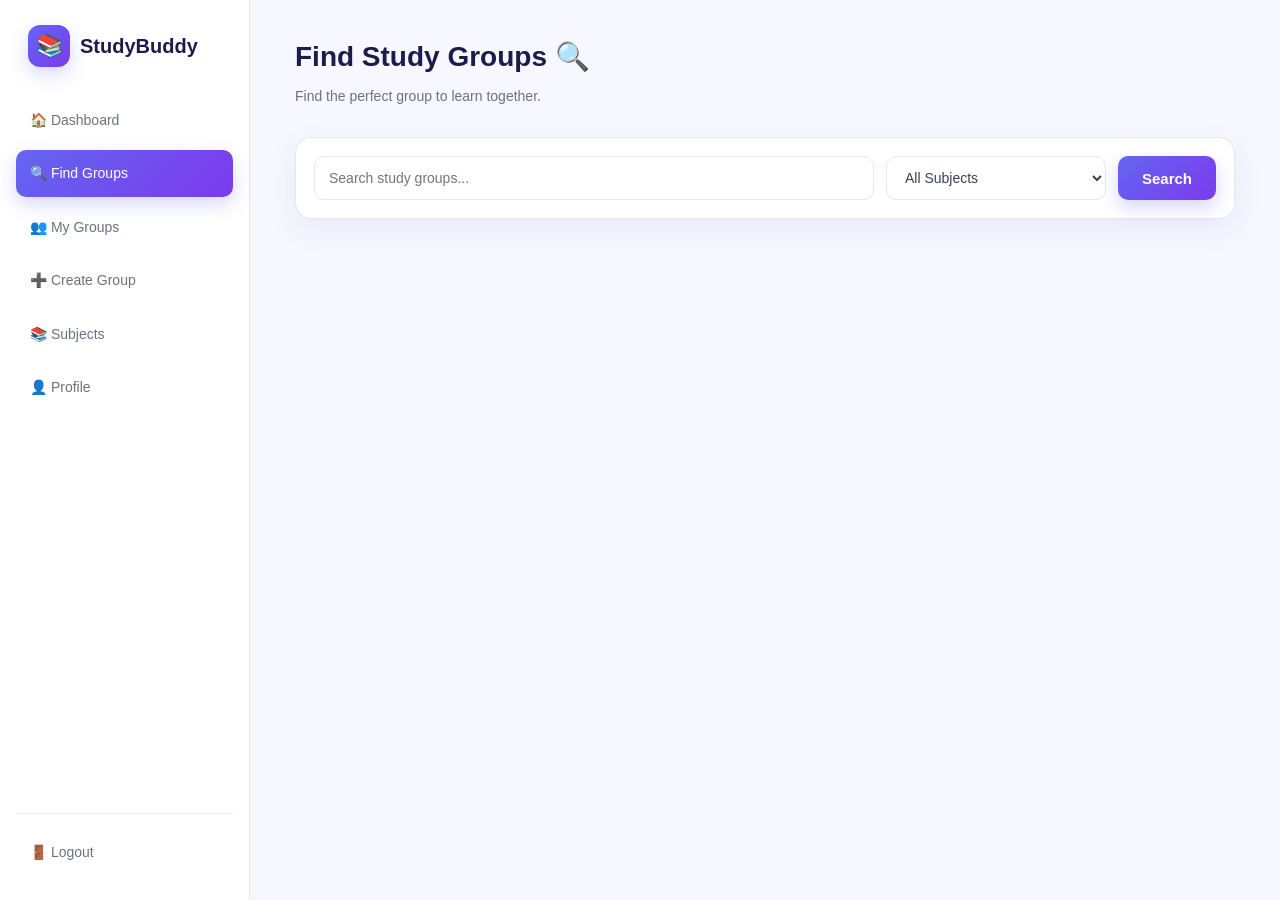
==== src/main/resources/static/groups.html @ e8a4c63a "Initial commit - StudyBuddy platform" ====
<!DOCTYPE html>
<html lang="en">
<head>

    <meta charset="UTF-8">

    <meta name="viewport"
          content="width=device-width, initial-scale=1.0">

    <title>StudyBuddy - Find Groups</title>

    <link rel="stylesheet" href="css/style.css">
    <link rel="stylesheet" href="css/groups.css">

</head>

<body>

<div class="app">

    <aside class="sidebar">

        <div class="brand">
            <span>📚</span>
            <h2>StudyBuddy</h2>
        </div>

        <nav>

            <a href="dashboard.html" class="sidebar-link">
                🏠 Dashboard
            </a>

            <a href="groups.html" class="sidebar-link active">
                🔍 Find Groups
            </a>

            <a href="my-groups.html" class="sidebar-link">
                👥 My Groups
            </a>

            <a href="create-group.html" class="sidebar-link">
                ➕ Create Group
            </a>

            <a href="groups.html" class="sidebar-link">
                📚 Subjects
            </a>

            <a href="profile.html" class="sidebar-link">
                👤 Profile
            </a>

        </nav>

        <div class="sidebar-bottom">

            <a href="index.html" class="sidebar-link">
                🚪 Logout
            </a>

        </div>

    </aside>


    <main class="main-content">

        <header class="topbar">

            <div>
                <h1>Find Study Groups 🔍</h1>
                <p>Find the perfect group to learn together.</p>
            </div>

        </header>


        <!-- SEARCH -->

        <div class="search-box">

            <input
                    type="text"
                    id="searchInput"
                    placeholder="Search study groups...">

            <select id="subjectFilter">

                <option value="">All Subjects</option>

            </select>

            <button
                    class="btn-primary"
                    onclick="searchGroups()">

                Search

            </button>

        </div>


        <!-- GROUPS -->

        <section>

            <div id="groupsContainer"
                 class="group-grid">

                <!-- Groups will appear here -->

            </div>

        </section>

    </main>

</div>

<script src="js/groups.js"></script>

</body>
</html>
---- src/main/resources/static/css/style.css ----
/* =====================================================
   STUDYBUDDY - COMMON STYLES
   ===================================================== */

* {
    margin: 0;
    padding: 0;
    box-sizing: border-box;
}

:root {
    --primary: #6366f1;
    --primary-dark: #4f46e5;
    --secondary: #7c3aed;

    --background: #f7f7ff;
    --white: #ffffff;

    --text-dark: #1e1b4b;
    --text: #374151;
    --text-light: #6b7280;

    --border: #e5e7eb;

    --success: #10b981;
    --danger: #ef4444;
    --warning: #f59e0b;

    --shadow: 0 10px 30px rgba(79, 70, 229, 0.08);

    --radius: 16px;
}

body {
    font-family: "Segoe UI", Arial, sans-serif;
    background: var(--background);
    color: var(--text);
    line-height: 1.6;
}

/* Links */

a {
    text-decoration: none;
    color: inherit;
}

/* Buttons */

button {
    font-family: inherit;
    cursor: pointer;
    border: none;
}

/* =====================================================
   COMMON BUTTON
   ===================================================== */

.btn-primary {
    background: linear-gradient(
        135deg,
        var(--primary),
        var(--secondary)
    );

    color: white;

    padding: 13px 24px;

    border-radius: 10px;

    font-size: 15px;
    font-weight: 600;

    transition: 0.3s;

    box-shadow:
        0 8px 18px rgba(99, 102, 241, 0.25);
}

.btn-primary:hover {
    transform: translateY(-2px);

    box-shadow:
        0 12px 25px rgba(99, 102, 241, 0.35);
}

/* =====================================================
   APPLICATION LAYOUT
   ===================================================== */

.app {
    display: flex;
    min-height: 100vh;
}

/* =====================================================
   SIDEBAR
   ===================================================== */

.sidebar {
    width: 250px;

    min-height: 100vh;

    background: white;

    border-right: 1px solid var(--border);

    display: flex;
    flex-direction: column;

    padding: 25px 16px;

    position: fixed;

    left: 0;
    top: 0;
    bottom: 0;

    z-index: 100;
}

/* Brand */

.brand {
    display: flex;
    align-items: center;

    gap: 10px;

    padding: 0 12px 30px;
}

.brand span {
    width: 42px;
    height: 42px;

    display: flex;
    align-items: center;
    justify-content: center;

    background: linear-gradient(
        135deg,
        #6366f1,
        #7c3aed
    );

    border-radius: 12px;

    font-size: 22px;

    box-shadow:
        0 7px 18px rgba(99, 102, 241, 0.25);
}

.brand h2 {
    font-size: 20px;

    color: var(--text-dark);

    font-weight: 700;
}

/* Sidebar navigation */

.sidebar nav {
    display: flex;

    flex-direction: column;

    gap: 7px;
}

.sidebar-link {
    display: flex;

    align-items: center;

    gap: 12px;

    padding: 12px 14px;

    border-radius: 10px;

    color: var(--text-light);

    font-size: 14px;

    font-weight: 500;

    transition: 0.25s;
}

.sidebar-link:hover {
    background: #f3f4ff;

    color: var(--primary);
}

.sidebar-link.active {
    background: linear-gradient(
        135deg,
        #6366f1,
        #7c3aed
    );

    color: white;

    box-shadow:
        0 7px 18px rgba(99, 102, 241, 0.25);
}

.sidebar-bottom {
    margin-top: auto;

    border-top: 1px solid var(--border);

    padding-top: 15px;
}

/* =====================================================
   MAIN CONTENT
   ===================================================== */

.main-content {
    margin-left: 250px;

    width: calc(100% - 250px);

    padding: 35px 45px;

    min-height: 100vh;
}

/* =====================================================
   TOPBAR
   ===================================================== */

.topbar {
    display: flex;

    align-items: center;

    justify-content: space-between;

    margin-bottom: 30px;
}

.topbar h1 {
    color: var(--text-dark);

    font-size: 28px;

    font-weight: 700;

    margin-bottom: 5px;
}

.topbar p {
    color: var(--text-light);

    font-size: 14px;
}

/* Profile button */

.profile-button {
    background: white;

    border: 1px solid var(--border);

    padding: 10px 16px;

    border-radius: 10px;

    color: var(--text);

    font-weight: 500;

    transition: 0.25s;
}

.profile-button:hover {
    border-color: var(--primary);

    color: var(--primary);
}

/* =====================================================
   SECTION
   ===================================================== */

section {
    margin-bottom: 35px;
}

.section-header {
    display: flex;

    align-items: center;

    justify-content: space-between;

    margin-bottom: 18px;
}

.section-header h2 {
    color: var(--text-dark);

    font-size: 20px;
}

.section-header a {
    color: var(--primary);

    font-size: 14px;

    font-weight: 600;
}

/* =====================================================
   FORM
   ===================================================== */

.form-group {
    margin-bottom: 20px;
}

.form-group label {
    display: block;

    margin-bottom: 7px;

    color: var(--text-dark);

    font-size: 14px;

    font-weight: 600;
}

input,
select,
textarea {
    width: 100%;

    padding: 12px 14px;

    border: 1px solid var(--border);

    border-radius: 10px;

    outline: none;

    background: white;

    color: var(--text);

    font-size: 14px;

    transition: 0.25s;

    font-family: inherit;
}

input:focus,
select:focus,
textarea:focus {
    border-color: var(--primary);

    box-shadow:
        0 0 0 3px rgba(99, 102, 241, 0.1);
}

textarea {
    resize: vertical;
}

.form-row {
    display: grid;

    grid-template-columns: 1fr 1fr;

    gap: 20px;
}

/* =====================================================
   GROUP CARDS
   ===================================================== */

.group-grid {
    display: grid;

    grid-template-columns:
        repeat(auto-fit, minmax(270px, 1fr));

    gap: 20px;
}

.group-card {
    background: white;

    border: 1px solid var(--border);

    border-radius: var(--radius);

    padding: 22px;

    box-shadow: var(--shadow);

    transition: 0.3s;
}

.group-card:hover {
    transform: translateY(-5px);

    border-color: #c7d2fe;

    box-shadow:
        0 15px 35px rgba(79, 70, 229, 0.12);
}

.group-card-icon {
    width: 48px;
    height: 48px;

    display: flex;

    align-items: center;
    justify-content: center;

    background: #eef2ff;

    color: var(--primary);

    border-radius: 12px;

    font-size: 23px;

    margin-bottom: 15px;
}

.group-card h3 {
    color: var(--text-dark);

    font-size: 17px;

    margin-bottom: 6px;
}

.group-card p {
    color: var(--text-light);

    font-size: 13px;

    margin-bottom: 15px;
}

.group-meta {
    display: flex;

    justify-content: space-between;

    padding-top: 14px;

    border-top: 1px solid var(--border);

    font-size: 12px;

    color: var(--text-light);
}

/* =====================================================
   SEARCH BOX
   ===================================================== */

.search-box {
    display: grid;

    grid-template-columns: 1fr 220px auto;

    gap: 12px;

    background: white;

    padding: 18px;

    border-radius: var(--radius);

    border: 1px solid var(--border);

    box-shadow: var(--shadow);

    margin-bottom: 30px;
}

/* =====================================================
   MESSAGE
   ===================================================== */

#loginMessage,
#registerMessage,
#groupMessage,
#profileMessage {
    margin-top: 15px;

    text-align: center;

    font-size: 14px;
}

/* =====================================================
   BACK BUTTON
   ===================================================== */

.back-button {
    color: var(--primary);

    font-size: 14px;

    font-weight: 600;
}

.back-button:hover {
    text-decoration: underline;
}

/* =====================================================
   RESPONSIVE
   ===================================================== */

@media (max-width: 900px) {

    .sidebar {
        width: 210px;
    }

    .main-content {
        margin-left: 210px;

        width: calc(100% - 210px);

        padding: 30px;
    }

    .search-box {
        grid-template-columns: 1fr;
    }
}

@media (max-width: 700px) {

    .sidebar {
        position: relative;

        width: 100%;

        min-height: auto;
    }

    .app {
        flex-direction: column;
    }

    .sidebar nav {
        display: grid;

        grid-template-columns: repeat(2, 1fr);
    }

    .sidebar-bottom {
        margin-top: 20px;
    }

    .main-content {
        margin-left: 0;

        width: 100%;

        padding: 25px 18px;
    }

    .form-row {
        grid-template-columns: 1fr;
    }

    .topbar {
        flex-direction: column;

        align-items: flex-start;

        gap: 15px;
    }
}
---- src/main/resources/static/css/groups.css ----
/* =====================================================
   FIND GROUPS
   ===================================================== */

.groups-page-header {
    margin-bottom: 25px;
}

.group-card .join-button {
    width: 100%;

    margin-top: 15px;

    padding: 10px;

    border-radius: 9px;

    background: #eef2ff;

    color: #4f46e5;

    font-weight: 600;

    transition: 0.25s;
}

.group-card .join-button:hover {
    background: #6366f1;

    color: white;
}

.group-subject {
    display: inline-block;

    padding: 5px 9px;

    background: #f3e8ff;

    color: #7c3aed;

    border-radius: 20px;

    font-size: 11px;

    font-weight: 600;

    margin-bottom: 10px;
}

.empty-message {
    text-align: center;

    padding: 60px 20px;

    background: white;

    border-radius: 16px;

    color: #6b7280;
}
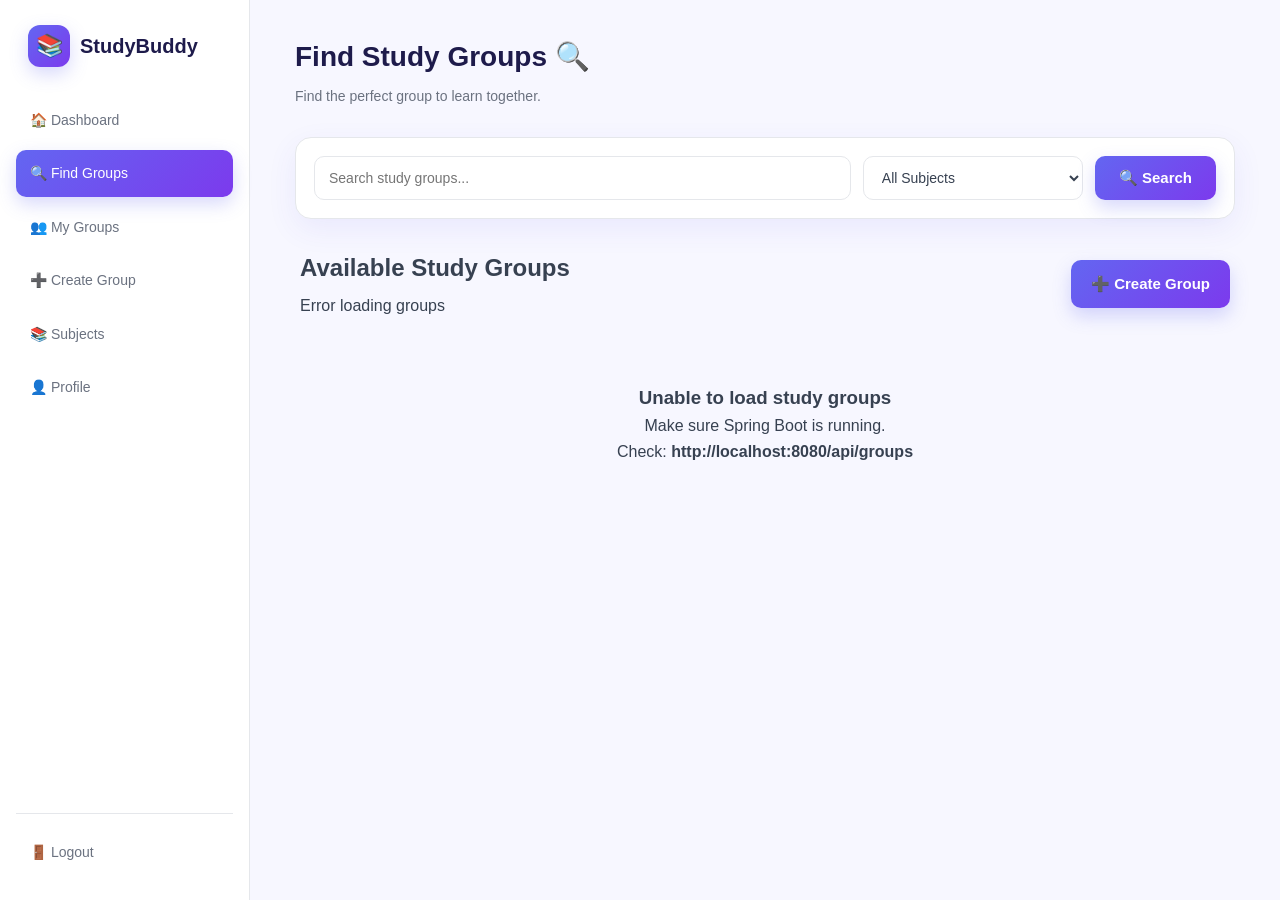
==== commit 13c18df0: "Update study groups page" ====
--- a/src/main/resources/static/groups.html
+++ b/src/main/resources/static/groups.html
@@ -1,5 +1,6 @@
 <!DOCTYPE html>
 <html lang="en">
+
 <head>
 
     <meta charset="UTF-8">
@@ -17,6 +18,8 @@
 <body>
 
 <div class="app">
+
+    <!-- ================= SIDEBAR ================= -->
 
     <aside class="sidebar">
 
@@ -43,6 +46,7 @@
                 ➕ Create Group
             </a>
 
+            <!-- Keep this as groups.html for now -->
             <a href="groups.html" class="sidebar-link">
                 📚 Subjects
             </a>
@@ -55,7 +59,7 @@
 
         <div class="sidebar-bottom">
 
-            <a href="index.html" class="sidebar-link">
+            <a href="#" class="sidebar-link" onclick="logoutUser(event)">
                 🚪 Logout
             </a>
 
@@ -64,52 +68,112 @@
     </aside>
 
 
+    <!-- ================= MAIN CONTENT ================= -->
+
     <main class="main-content">
 
         <header class="topbar">
 
             <div>
-                <h1>Find Study Groups 🔍</h1>
-                <p>Find the perfect group to learn together.</p>
+
+                <h1>
+                    Find Study Groups 🔍
+                </h1>
+
+                <p>
+                    Find the perfect group to learn together.
+                </p>
+
             </div>
 
         </header>
 
 
-        <!-- SEARCH -->
+        <!-- ================= SEARCH ================= -->
 
         <div class="search-box">
 
             <input
                     type="text"
                     id="searchInput"
-                    placeholder="Search study groups...">
+                    placeholder="Search study groups..."
+            >
 
             <select id="subjectFilter">
 
-                <option value="">All Subjects</option>
+                <option value="">
+                    All Subjects
+                </option>
 
             </select>
 
             <button
+                    type="button"
                     class="btn-primary"
-                    onclick="searchGroups()">
-
-                Search
+                    id="searchBtn">
+
+                🔍 Search
 
             </button>
 
         </div>
 
 
-        <!-- GROUPS -->
+        <!-- ================= RESULT INFORMATION ================= -->
+
+        <div style="
+            display:flex;
+            justify-content:space-between;
+            align-items:center;
+            margin:25px 5px 15px 5px;
+        ">
+
+            <div>
+
+                <h2 style="margin:0;">
+                    Available Study Groups
+                </h2>
+
+                <p id="resultCount"
+                   style="margin-top:5px;">
+                    Loading groups...
+                </p>
+
+            </div>
+
+            <a
+                    href="create-group.html"
+                    class="btn-primary"
+                    style="
+                    text-decoration:none;
+                    padding:12px 20px;
+                    display:inline-block;
+                ">
+
+                ➕ Create Group
+
+            </a>
+
+        </div>
+
+
+        <!-- ================= GROUP CONTAINER ================= -->
 
         <section>
 
-            <div id="groupsContainer"
-                 class="group-grid">
-
-                <!-- Groups will appear here -->
+            <div
+                    id="groupsContainer"
+                    class="group-grid">
+
+                <div style="
+                    text-align:center;
+                    padding:50px;
+                    width:100%;
+                ">
+
+                    <h3>Loading study groups...</h3>
+
+                </div>
 
             </div>
 
@@ -119,7 +183,403 @@
 
 </div>
 
-<script src="js/groups.js"></script>
+
+<!-- =====================================================
+     JAVASCRIPT
+     Everything needed for this page is here.
+     No groups.js required.
+     ===================================================== -->
+
+<script>
+
+    const API = "/api";
+
+    let allGroups = [];
+    let allSubjects = [];
+
+
+    // =====================================================
+    // PAGE LOAD
+    // =====================================================
+
+    document.addEventListener("DOMContentLoaded", function () {
+
+        console.log("StudyBuddy Groups page loaded");
+
+        loadSubjects();
+        loadGroups();
+
+        document
+            .getElementById("searchBtn")
+            .addEventListener("click", searchGroups);
+
+    });
+
+
+    // =====================================================
+    // LOAD SUBJECTS
+    // =====================================================
+
+    async function loadSubjects() {
+
+        try {
+
+            const response = await fetch(API + "/subjects");
+
+            console.log("Subjects response:", response.status);
+
+            if (!response.ok) {
+                throw new Error("Unable to load subjects");
+            }
+
+            allSubjects = await response.json();
+
+            const select =
+                document.getElementById("subjectFilter");
+
+            select.innerHTML =
+                '<option value="">All Subjects</option>';
+
+            allSubjects.forEach(function (subject) {
+
+                const option =
+                    document.createElement("option");
+
+                option.value = subject.id;
+
+                option.textContent = subject.name;
+
+                select.appendChild(option);
+
+            });
+
+        }
+
+        catch (error) {
+
+            console.error("Subject error:", error);
+
+        }
+
+    }
+
+
+    // =====================================================
+    // LOAD GROUPS
+    // =====================================================
+
+    async function loadGroups() {
+
+        try {
+
+            const response =
+                await fetch(API + "/groups");
+
+            console.log("Groups response:", response.status);
+
+            if (!response.ok) {
+
+                throw new Error(
+                    "Unable to load study groups"
+                );
+
+            }
+
+            allGroups = await response.json();
+
+            console.log("Groups received:", allGroups);
+
+            displayGroups(allGroups);
+
+        }
+
+        catch (error) {
+
+            console.error("Group loading error:", error);
+
+            document.getElementById("resultCount")
+                .textContent = "Error loading groups";
+
+            document.getElementById("groupsContainer")
+                .innerHTML = `
+
+                    <div style="
+                        text-align:center;
+                        padding:50px;
+                        width:100%;
+                    ">
+
+                        <h3>Unable to load study groups</h3>
+
+                        <p>
+                            Make sure Spring Boot is running.
+                        </p>
+
+                        <p>
+                            Check:
+                            <b>http://localhost:8080/api/groups</b>
+                        </p>
+
+                    </div>
+
+                `;
+
+        }
+
+    }
+
+
+    // =====================================================
+    // SEARCH
+    // =====================================================
+
+    function searchGroups() {
+
+        console.log("Search button clicked");
+
+        const searchText =
+            document
+                .getElementById("searchInput")
+                .value
+                .trim()
+                .toLowerCase();
+
+        const subjectId =
+            document
+                .getElementById("subjectFilter")
+                .value;
+
+
+        let filteredGroups = allGroups;
+
+
+        // Search group name
+
+        if (searchText !== "") {
+
+            filteredGroups =
+                filteredGroups.filter(function (group) {
+
+                    return group.groupName &&
+                           group.groupName
+                               .toLowerCase()
+                               .includes(searchText);
+
+                });
+
+        }
+
+
+        // Filter subject
+
+        if (subjectId !== "") {
+
+            filteredGroups =
+                filteredGroups.filter(function (group) {
+
+                    return group.subject &&
+                           String(group.subject.id)
+                           === String(subjectId);
+
+                });
+
+        }
+
+
+        displayGroups(filteredGroups);
+
+    }
+
+
+    // =====================================================
+    // DISPLAY GROUPS
+    // =====================================================
+
+    function displayGroups(groups) {
+
+        const container =
+            document.getElementById("groupsContainer");
+
+        const resultCount =
+            document.getElementById("resultCount");
+
+
+        resultCount.textContent =
+            groups.length +
+            (groups.length === 1
+                ? " study group found"
+                : " study groups found");
+
+
+        if (!groups || groups.length === 0) {
+
+            container.innerHTML = `
+
+                <div style="
+                    text-align:center;
+                    padding:60px 20px;
+                    width:100%;
+                ">
+
+                    <div style="font-size:50px;">
+                        🔍
+                    </div>
+
+                    <h3>
+                        No study groups found
+                    </h3>
+
+                    <p>
+                        Try another search or create a new study group.
+                    </p>
+
+                </div>
+
+            `;
+
+            return;
+
+        }
+
+
+        container.innerHTML = "";
+
+
+        groups.forEach(function (group) {
+
+            const card =
+                document.createElement("div");
+
+            card.className = "group-card";
+
+
+            const subjectName =
+                group.subject
+                    ? group.subject.name
+                    : "Subject";
+
+
+            const creatorName =
+                group.creator
+                    ? group.creator.name
+                    : "Student";
+
+
+            card.innerHTML = `
+
+                <div class="group-card-header">
+
+                    <div class="group-icon">
+                        📚
+                    </div>
+
+                    <div>
+
+                        <h3>
+                            ${escapeHtml(group.groupName)}
+                        </h3>
+
+                        <span>
+                            ${escapeHtml(subjectName)}
+                        </span>
+
+                    </div>
+
+                </div>
+
+
+                <p>
+
+                    ${escapeHtml(
+                        group.description ||
+                        "No description available."
+                    )}
+
+                </p>
+
+
+                <div class="group-info">
+
+                    <span>
+                        👥 Maximum:
+                        ${group.maxMembers}
+                    </span>
+
+                    <span>
+                        👤 Creator:
+                        ${escapeHtml(creatorName)}
+                    </span>
+
+                </div>
+
+
+                <button
+                    type="button"
+                    class="btn-primary"
+                    onclick="openGroup(${group.id})">
+
+                    View Group →
+
+                </button>
+
+            `;
+
+
+            container.appendChild(card);
+
+        });
+
+    }
+
+
+    // =====================================================
+    // OPEN GROUP
+    // =====================================================
+
+    function openGroup(id) {
+
+        console.log("Opening group:", id);
+
+        window.location.href =
+            "group-details.html?id=" + id;
+
+    }
+
+
+    // =====================================================
+    // LOGOUT
+    // =====================================================
+
+    function logoutUser(event) {
+
+        event.preventDefault();
+
+        localStorage.removeItem("studentId");
+        localStorage.removeItem("studentName");
+        localStorage.removeItem("studentEmail");
+
+        window.location.href = "index.html";
+
+    }
+
+
+    // =====================================================
+    // PREVENT HTML INJECTION
+    // =====================================================
+
+    function escapeHtml(value) {
+
+        const div =
+            document.createElement("div");
+
+        div.textContent = value;
+
+        return div.innerHTML;
+
+    }
+
+</script>
+
 
 </body>
 </html>
